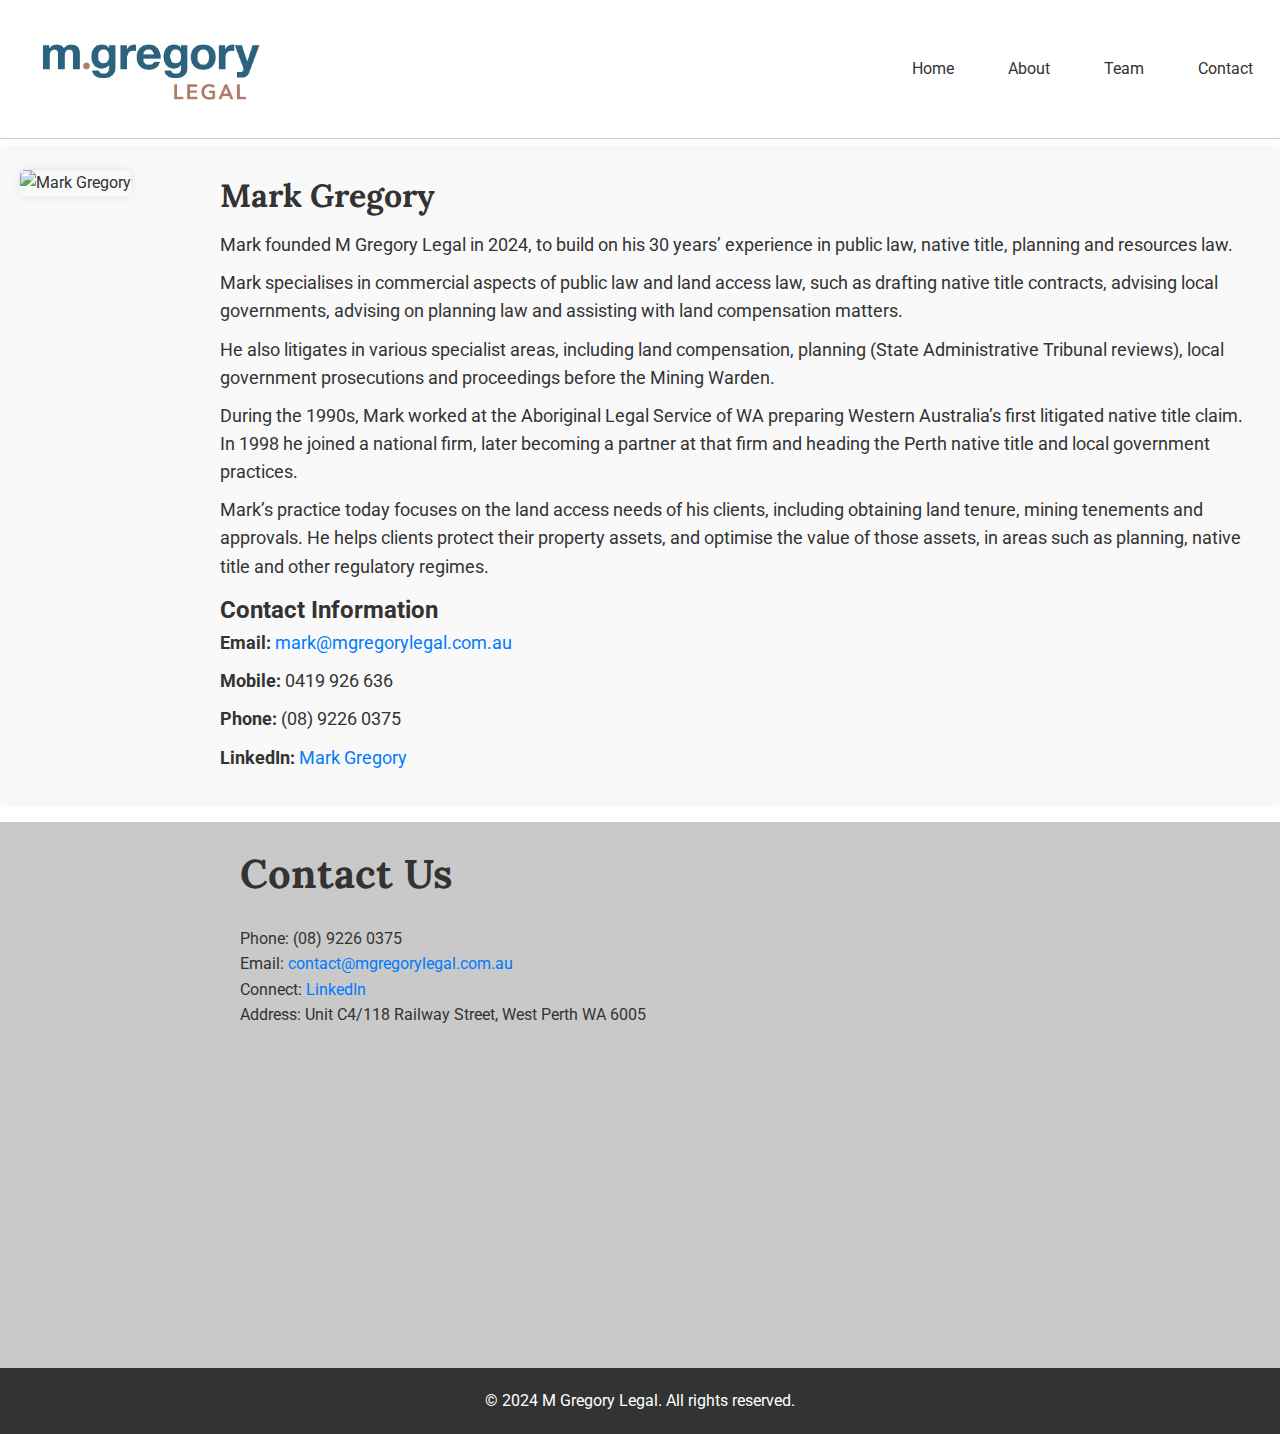
==== Mark-more-info.html @ 37e1bd3a "v2" ====
<!DOCTYPE html>
<html lang="en">
<head>
    <meta charset="UTF-8">
    <meta name="viewport" content="width=device-width, initial-scale=1.0">
    <title>More Info - Mark Gregory</title>
    <link rel="stylesheet" href="more-info.css">
    <link rel="stylesheet" href="https://fonts.googleapis.com/css2?family=Lora:wght@400;700&family=Roboto:wght@400;700&display=swap">
    <link rel="icon" href="favicon.ico" type="image/x-icon">
</head>
<body>
    <header id="header">
        <div class="container">
            <div class="logo"><a href="index.html#top"><img src="images/MG-logo.png" alt="M Gregory Legal Logo"></a></div>
            <nav>
                <ul>
                    <li><a href="index.html#top">Home</a></li>
                    <li><a href="index.html#about">About</a></li>
                    <li><a href="index.html#team">Team</a></li>
                    <li><a href="#contact">Contact</a></li>
                </ul>
            </nav>
        </div>
    </header>

    <main>
        <!-- Staff Info Section -->
        <section class="staff-info">
            <div class="staff-photo">
                <img src="https://via.placeholder.com/150" alt="Mark Gregory">
            </div>
            <div class="staff-details">
                <h1>Mark Gregory</h1>
                <p>Mark founded M Gregory Legal in 2024, to build on his 30 years’ experience in public law, native title, planning and resources law.</p>
                <p>Mark specialises in commercial aspects of public law and land access law, such as drafting native title contracts, advising local governments, advising on planning law and assisting with land compensation matters.</p>
                <p>He also litigates in various specialist areas, including land compensation, planning (State Administrative Tribunal reviews), local government prosecutions and proceedings before the Mining Warden.</p>
                <p>During the 1990s, Mark worked at the Aboriginal Legal Service of WA preparing Western Australia’s first litigated native title claim. In 1998 he joined a national firm, later becoming a partner at that firm and heading the Perth native title and local government practices.</p>
                <p>Mark’s practice today focuses on the land access needs of his clients, including obtaining land tenure, mining tenements and approvals. He helps clients protect their property assets, and optimise the value of those assets, in areas such as planning, native title and other regulatory regimes.</p>
                <h2>Contact Information</h2>
                <p><strong>Email:</strong> <a href="mailto:mark@mgregorylegal.com.au">mark@mgregorylegal.com.au</a></p>
                <p><strong>Mobile:</strong> 0419 926 636</p>
                <p><strong>Phone:</strong> (08) 9226 0375</p>
                <p><strong>LinkedIn:</strong> <a href="https://www.linkedin.com/in/mark-gregory-63457322/">Mark Gregory</a></p>
            </div>
        </section>

        <!-- Contact Section -->
        <section id="contact" class="contact">
            <div class="content">
                <h2 class="section-title">Contact Us</h2>
                <p>Phone: <span id="phone"></span></p>
                <p>Email: <span id="email"></span></p>
                <p>Connect: <a href="#">LinkedIn</a></p>
                <p>Address: Unit C4/118 Railway Street, West Perth WA 6005</p>
                <div id="map"></div>
            </div>
        </section>
    </main>

    <footer>
        <div class="container">
            <p>&copy; 2024 M Gregory Legal. All rights reserved.</p>
        </div>
    </footer>

    <script>
        document.getElementById('phone').textContent = '(08) 9226 0375';
        document.getElementById('email').innerHTML = '<a href="mailto:contact@mgregorylegal.com.au">contact@mgregorylegal.com.au</a>';

        function initMap() {
            var location = { lat: -31.9505, lng: 115.8605 };
            var map = new google.maps.Map(document.getElementById("map"), {
                zoom: 14,
                center: location
            });
            var marker = new google.maps.Marker({
                position: location,
                map: map
            });
        }
    </script>
    <script async defer src="https://maps.googleapis.com/maps/api/js?key=AIzaSyBhS0p3uqye0umeR3EE-QV-bH2C4uokrwM&callback=initMap"></script>
</body>
</html>
---- more-info.css ----
/* Import Google Font */
@import url('https://fonts.googleapis.com/css2?family=Lora:wght@400;700&display=swap');
@import url('https://fonts.googleapis.com/css2?family=Roboto:wght@400;700&display=swap');

/* Reset default styles */
* {
    margin: 0;
    padding: 0;
    box-sizing: border-box;
}

/* Custom scrollbar */
::-webkit-scrollbar {
    width: 10px;
}

::-webkit-scrollbar-track {
    background: #f1f1f1;
}

::-webkit-scrollbar-thumb {
    background: #888;
    border-radius: 0; /* Remove rounded corners */
}

::-webkit-scrollbar-thumb:hover {
    background: #555;
}

/* Basic styling */
body {
    font-family: 'Roboto', sans-serif;
    color: #333;
    line-height: 1.6;
    overflow-x: hidden; /* Hide horizontal scrollbar */
}

.logo img {
    max-width: 300px; /* Adjust the size as needed */
    height: auto; /* Maintain aspect ratio */
}

header {
    background-color: #fff;
    color: #333;
    padding: 10px 0;
    position: fixed;
    width: 100%;
    z-index: 1000; /* Ensure header is on top */
    transition: background-color 0.3s ease;
    border-bottom: 1px solid #ccc;
}

header nav ul li a {
    text-decoration: none;
    color: #333; /* Default color */
    padding: 8px 12px;
    border-radius: 0; /* Remove rounded corners */
    transition: background-color 0.3s ease, color 0.3s ease, box-shadow 0.3s ease; /* Added transition for box-shadow */
}

header nav ul li a:hover {
    background-color: #eee;
    color: #333; /* Hover color */
    box-shadow: 5px 5px 7px rgba(0, 0, 0, 0.3); /* Slightly larger shadow on hover */
}

header.scroll {
    background-color: rgba(255, 255, 255, 0.9); /* Transparent header on scroll */
}

header .container {
    display: flex;
    justify-content: space-between;
    align-items: center;
}

header .logo {
    font-family: 'Lora', serif;
    font-size: 1.5em;
}

header .logo a {
    text-decoration: none;
    color: #333;
}

header nav ul {
    list-style-type: none;
    display: flex;
}

header nav ul li {
    margin: 0 15px;
}

header nav ul li a {
    text-decoration: none;
    color: #333;
    padding: 8px 12px;
    transition: background-color 0.3s ease;
}

header nav ul li a:hover {
    background-color: #eee;
}

main {
    padding-top: 150px; /* Increase padding to add more spacing from the top for desktop */
}

section {
    padding: 20px 20px;
}

.banner {
    width: 100%;
    height: auto;
    margin-bottom: 10px; /* Adjusted to bring the image up */
    padding-top: 80px; /* Adjusted to bring the image up */
}

.banner img {
    width: 100%;
    height: auto;
    object-fit: cover;
}

.service-nav {
    background-color: #f0f0f0;
    padding: 5px 0; /* Adjust padding to shrink the gap */
    border-bottom: 1px solid #ccc;
    text-align: center;
    margin-top: -20px; /* Adjust margin to further reduce the gap */
}

.service-nav h2 {
    font-family: 'Lora', serif;
    font-size: 1.5em;
    margin-bottom: 10px;
}

.service-nav ul {
    list-style: none;
    padding: 0;
}

.service-nav ul li {
    display: inline;
    margin: 0 10px;
}

.service-nav ul li a {
    text-decoration: none;
    color: #333;
    padding: 5px 10px;
    transition: background-color 0.3s ease, color 0.3s ease, box-shadow 0.3s ease; /* Added transition for box-shadow */
}

.service-nav ul li a:hover {
    background-color: #ddd;
    color: #333; /* Hover color */
}

.service-description {
    max-width: 800px;
    margin: 0 auto;
    text-align: left;
}

.service-description h1 {
    font-family: 'Lora', serif;
    font-size: 2em;
    margin-bottom: 20px;
}

.service-description p {
    font-size: 1.2em;
    margin-bottom: 20px;
}

/* Staff Info Section */
.staff-info {
    display: flex;
    flex-direction: row;
    padding: 20px;
    background-color: #f9f9f9;
    border-radius: 5px;
    box-shadow: 0 0 10px rgba(0, 0, 0, 0.1);
    margin-bottom: 20px;
}

.staff-photo {
    flex: 0 0 200px; /* Fix the width of the photo container */
    padding-right: 20px;
}

.staff-photo img {
    width: 100%;
    height: auto;
    border-radius: 5px; /* Rounded corners for the image */
    box-shadow: 0 0 10px rgba(0, 0, 0, 0.1);
}

.staff-details {
    flex: 1;
}

.staff-details h1 {
    font-family: 'Lora', serif;
    font-size: 2em;
    margin-bottom: 10px;
}

.staff-details p {
    font-size: 1.1em;
    margin-bottom: 10px;
}

.contact {
    background-color: #c9c9c9; /* Darkest grey for Contact section */
}

.contact .content {
    max-width: 800px;
    margin: 0 auto;
    text-align: left;
}

.contact h2 {
    font-family: 'Lora', serif; /* Change font to Lora */
    font-size: 2.5em;
    margin-bottom: 20px;
}

#map {
    height: 300px;
    width: 100%;
    margin-top: 20px;
}

footer {
    text-align: center;
    padding: 20px 0;
    background-color: #333;
    color: #fff;
}

/* Link colors */
a {
    color: #007BFF;
    text-decoration: none;
}

a:hover {
    color: #0056b3;
}

a:active {
    color: #0056b3;
}

/* Ensure section titles use the Lora font */
.section-title {
    font-family: 'Lora', serif;
    font-size: 2em;
    margin-bottom: 20px;
}

/* Media Queries for Responsive Design */
@media (max-width: 1200px) {
    .service-description h1 {
        font-size: 1.8em;
    }
    .service-description p {
        font-size: 1.1em;
    }
}

@media (max-width: 768px) {
    header nav ul {
        display: none; /* Hide the navigation options */
    }

    .hamburger {
        display: flex;
    }
    
    .logo {
        margin: 0 auto; /* Center the logo */
    }

    .service-nav h2 {
        font-size: 1.3em;
    }

    .service-description h1 {
        font-size: 1.6em;
    }
    .service-description p {
        font-size: 1em;
    }

    .contact h2 {
        font-size: 2em;
    }

    .banner {
        padding-top: 60px; /* Adjust padding to bring the image up */
    }

    .service-nav ul {
        display: flex;
        flex-direction: column;
        align-items: center;
    }

    .service-nav ul li {
        margin: 10px 0;
    }

    .staff-info {
        flex-direction: column;
        text-align: center;
        padding-top: 100px; /* Add padding to prevent clipping the header */
    }

    .staff-photo {
        padding-right: 0;
        margin-bottom: 20px;
    }

    .contact h2 {
        font-size: 1.8em;
    }
}

@media (max-width: 480px) {
    .service-nav h2 {
        font-size: 1.2em;
    }

    .service-description h1 {
        font-size: 1.4em;
    }
    .service-description p {
        font-size: 0.9em;
    }

    .contact h2 {
        font-size: 1.8em;
    }

    .logo img {
        max-width: 150px; /* Adjusted size for smaller screens */
    }

    header .logo {
        font-size: 1em; /* Adjusted size for smaller screens */
    }

    .banner {
        padding-top: 40px; /* Further adjustment to bring the image up */
    }

    .service-nav ul {
        display: flex;
        flex-direction: column;
        align-items: center;
    }

    .service-nav ul li {
        margin: 5px 0;
    }

    .service-nav ul li a {
        border: 1px solid #333; /* Add border to buttons on mobile */
        border-radius: 0; /* Remove rounded corners */
        padding: 8px 12px; /* Adjust padding */
    }

    .banner img {
        object-fit: contain; /* Adjust image fit */
        height: auto;
    }

    main {
        padding-top: 80px; /* Reduce padding for mobile */
    }

    .staff-info {
        padding-top: 80px; /* Reduce padding for mobile */
    }
}
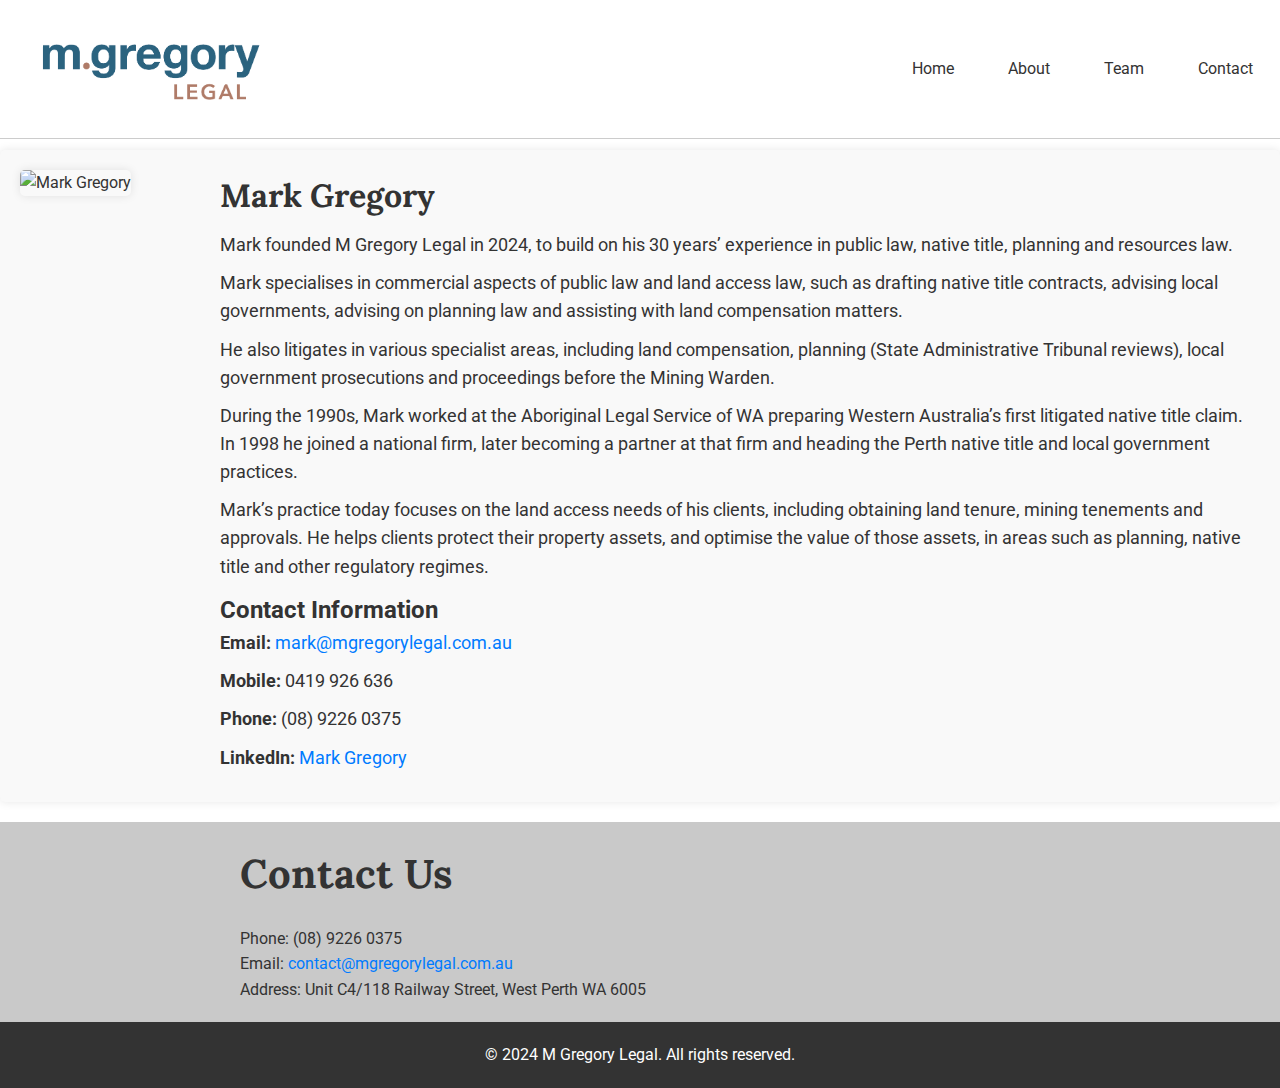
==== commit 03bc4eb0: "test phone 2" ====
--- a/Mark-more-info.html
+++ b/Mark-more-info.html
@@ -37,10 +37,10 @@
                 <p>During the 1990s, Mark worked at the Aboriginal Legal Service of WA preparing Western Australia’s first litigated native title claim. In 1998 he joined a national firm, later becoming a partner at that firm and heading the Perth native title and local government practices.</p>
                 <p>Mark’s practice today focuses on the land access needs of his clients, including obtaining land tenure, mining tenements and approvals. He helps clients protect their property assets, and optimise the value of those assets, in areas such as planning, native title and other regulatory regimes.</p>
                 <h2>Contact Information</h2>
-                <p><strong>Email:</strong> <a href="mailto:mark@mgregorylegal.com.au">mark@mgregorylegal.com.au</a></p>
-                <p><strong>Mobile:</strong> 0419 926 636</p>
-                <p><strong>Phone:</strong> (08) 9226 0375</p>
-                <p><strong>LinkedIn:</strong> <a href="https://www.linkedin.com/in/mark-gregory-63457322/">Mark Gregory</a></p>
+                <p><strong>Email:</strong> <span id="mark-email"></span></p>
+                <p><strong>Mobile:</strong> <span id="mark-mobile"></span></p>
+                <p><strong>Phone:</strong> <span id="mark-phone"></span></p>
+                <p><strong>LinkedIn:</strong> <span id="mark-linkedin"></span></p>
             </div>
         </section>
 
@@ -48,11 +48,9 @@
         <section id="contact" class="contact">
             <div class="content">
                 <h2 class="section-title">Contact Us</h2>
-                <p>Phone: <span id="phone"></span></p>
-                <p>Email: <span id="email"></span></p>
-                <p>Connect: <a href="#">LinkedIn</a></p>
+                <p>Phone: <span id="contact-phone"></span></p>
+                <p>Email: <span id="contact-email"></span></p>
                 <p>Address: Unit C4/118 Railway Street, West Perth WA 6005</p>
-                <div id="map"></div>
             </div>
         </section>
     </main>
@@ -62,23 +60,27 @@
             <p>&copy; 2024 M Gregory Legal. All rights reserved.</p>
         </div>
     </footer>
+    <script>
+        document.querySelectorAll('header nav ul li a, .service-nav ul li a').forEach(anchor => {
+            anchor.addEventListener('click', function(e) {
+                const href = this.getAttribute('href');
+                if (href.startsWith('#')) {
+                    e.preventDefault();
+                    document.querySelector(href).scrollIntoView({
+                        behavior: 'smooth'
+                    });
+                }
+            });
+        });
 
-    <script>
-        document.getElementById('phone').textContent = '(08) 9226 0375';
-        document.getElementById('email').innerHTML = '<a href="mailto:contact@mgregorylegal.com.au">contact@mgregorylegal.com.au</a>';
+        // Anti-scraping measures for contact info
+        document.getElementById('mark-email').innerHTML = '<a href="mailto:mark@mgregorylegal.com.au">mark@mgregorylegal.com.au</a>';
+        document.getElementById('mark-mobile').textContent = '0419 926 636';
+        document.getElementById('mark-phone').textContent = '(08) 9226 0375';
+        document.getElementById('mark-linkedin').innerHTML = '<a href="https://www.linkedin.com/in/mark-gregory-63457322/">Mark Gregory</a>';
 
-        function initMap() {
-            var location = { lat: -31.9505, lng: 115.8605 };
-            var map = new google.maps.Map(document.getElementById("map"), {
-                zoom: 14,
-                center: location
-            });
-            var marker = new google.maps.Marker({
-                position: location,
-                map: map
-            });
-        }
+        document.getElementById('contact-phone').textContent = '(08) 9226 0375';
+        document.getElementById('contact-email').innerHTML = '<a href="mailto:contact@mgregorylegal.com.au">contact@mgregorylegal.com.au</a>';
     </script>
-    <script async defer src="https://maps.googleapis.com/maps/api/js?key=AIzaSyBhS0p3uqye0umeR3EE-QV-bH2C4uokrwM&callback=initMap"></script>
 </body>
 </html>
--- a/more-info.css
+++ b/more-info.css
@@ -20,7 +20,7 @@
 
 ::-webkit-scrollbar-thumb {
     background: #888;
-    border-radius: 0; /* Remove rounded corners */
+    border-radius: 0; 
 }
 
 ::-webkit-scrollbar-thumb:hover {
@@ -32,12 +32,12 @@
     font-family: 'Roboto', sans-serif;
     color: #333;
     line-height: 1.6;
-    overflow-x: hidden; /* Hide horizontal scrollbar */
+    overflow-x: hidden; 
 }
 
 .logo img {
-    max-width: 300px; /* Adjust the size as needed */
-    height: auto; /* Maintain aspect ratio */
+    max-width: 300px; 
+    height: auto; 
 }
 
 header {
@@ -46,27 +46,27 @@
     padding: 10px 0;
     position: fixed;
     width: 100%;
-    z-index: 1000; /* Ensure header is on top */
+    z-index: 1000; 
     transition: background-color 0.3s ease;
     border-bottom: 1px solid #ccc;
 }
 
 header nav ul li a {
     text-decoration: none;
-    color: #333; /* Default color */
+    color: #333;
     padding: 8px 12px;
-    border-radius: 0; /* Remove rounded corners */
-    transition: background-color 0.3s ease, color 0.3s ease, box-shadow 0.3s ease; /* Added transition for box-shadow */
+    border-radius: 0; 
+    transition: background-color 0.3s ease, color 0.3s ease, box-shadow 0.3s ease; 
 }
 
 header nav ul li a:hover {
     background-color: #eee;
-    color: #333; /* Hover color */
-    box-shadow: 5px 5px 7px rgba(0, 0, 0, 0.3); /* Slightly larger shadow on hover */
+    color: #333; 
+    box-shadow: 5px 5px 7px rgba(0, 0, 0, 0.3); 
 }
 
 header.scroll {
-    background-color: rgba(255, 255, 255, 0.9); /* Transparent header on scroll */
+    background-color: rgba(255, 255, 255, 0.9);
 }
 
 header .container {
@@ -106,7 +106,7 @@
 }
 
 main {
-    padding-top: 150px; /* Increase padding to add more spacing from the top for desktop */
+    padding-top: 150px; 
 }
 
 section {
@@ -116,8 +116,8 @@
 .banner {
     width: 100%;
     height: auto;
-    margin-bottom: 10px; /* Adjusted to bring the image up */
-    padding-top: 80px; /* Adjusted to bring the image up */
+    margin-bottom: 10px; 
+    padding-top: 80px; 
 }
 
 .banner img {
@@ -128,10 +128,10 @@
 
 .service-nav {
     background-color: #f0f0f0;
-    padding: 5px 0; /* Adjust padding to shrink the gap */
+    padding: 5px 0;
     border-bottom: 1px solid #ccc;
     text-align: center;
-    margin-top: -20px; /* Adjust margin to further reduce the gap */
+    margin-top: -20px; 
 }
 
 .service-nav h2 {
@@ -154,12 +154,12 @@
     text-decoration: none;
     color: #333;
     padding: 5px 10px;
-    transition: background-color 0.3s ease, color 0.3s ease, box-shadow 0.3s ease; /* Added transition for box-shadow */
+    transition: background-color 0.3s ease, color 0.3s ease, box-shadow 0.3s ease; 
 }
 
 .service-nav ul li a:hover {
     background-color: #ddd;
-    color: #333; /* Hover color */
+    color: #333; 
 }
 
 .service-description {
@@ -191,14 +191,14 @@
 }
 
 .staff-photo {
-    flex: 0 0 200px; /* Fix the width of the photo container */
+    flex: 0 0 200px; 
     padding-right: 20px;
 }
 
 .staff-photo img {
     width: 100%;
     height: auto;
-    border-radius: 5px; /* Rounded corners for the image */
+    border-radius: 5px; 
     box-shadow: 0 0 10px rgba(0, 0, 0, 0.1);
 }
 
@@ -218,7 +218,7 @@
 }
 
 .contact {
-    background-color: #c9c9c9; /* Darkest grey for Contact section */
+    background-color: #c9c9c9; 
 }
 
 .contact .content {
@@ -228,7 +228,7 @@
 }
 
 .contact h2 {
-    font-family: 'Lora', serif; /* Change font to Lora */
+    font-family: 'Lora', serif; 
     font-size: 2.5em;
     margin-bottom: 20px;
 }
@@ -279,7 +279,7 @@
 
 @media (max-width: 768px) {
     header nav ul {
-        display: none; /* Hide the navigation options */
+        display: none; 
     }
 
     .hamburger {
@@ -287,7 +287,7 @@
     }
     
     .logo {
-        margin: 0 auto; /* Center the logo */
+        margin: 0 auto; 
     }
 
     .service-nav h2 {
@@ -306,7 +306,7 @@
     }
 
     .banner {
-        padding-top: 60px; /* Adjust padding to bring the image up */
+        padding-top: 60px; 
     }
 
     .service-nav ul {
@@ -322,7 +322,7 @@
     .staff-info {
         flex-direction: column;
         text-align: center;
-        padding-top: 100px; /* Add padding to prevent clipping the header */
+        padding-top: 100px; 
     }
 
     .staff-photo {
@@ -352,15 +352,15 @@
     }
 
     .logo img {
-        max-width: 150px; /* Adjusted size for smaller screens */
+        max-width: 150px; 
     }
 
     header .logo {
-        font-size: 1em; /* Adjusted size for smaller screens */
+        font-size: 1em; 
     }
 
     .banner {
-        padding-top: 40px; /* Further adjustment to bring the image up */
+        padding-top: 40px; 
     }
 
     .service-nav ul {
@@ -374,21 +374,21 @@
     }
 
     .service-nav ul li a {
-        border: 1px solid #333; /* Add border to buttons on mobile */
-        border-radius: 0; /* Remove rounded corners */
-        padding: 8px 12px; /* Adjust padding */
+        border: 1px solid #333; 
+        border-radius: 0; 
+        padding: 8px 12px; 
     }
 
     .banner img {
-        object-fit: contain; /* Adjust image fit */
+        object-fit: contain; 
         height: auto;
     }
 
     main {
-        padding-top: 80px; /* Reduce padding for mobile */
+        padding-top: 80px; 
     }
 
     .staff-info {
-        padding-top: 80px; /* Reduce padding for mobile */
-    }
-}
+        padding-top: 80px;
+    }
+}
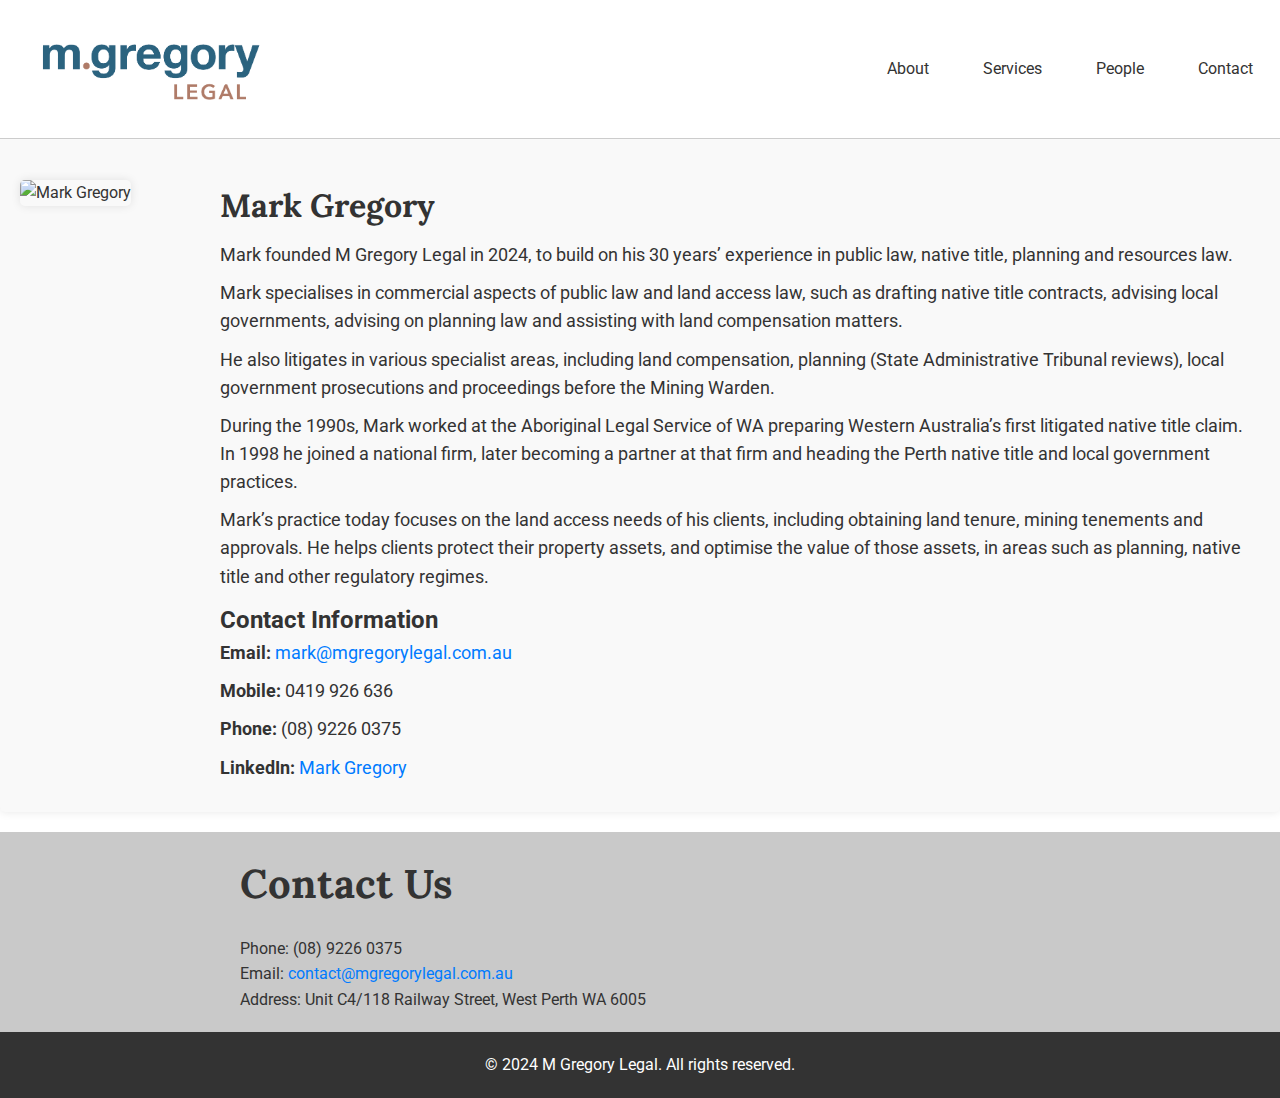
==== commit 69e84081: "v4" ====
--- a/Mark-more-info.html
+++ b/Mark-more-info.html
@@ -11,14 +11,28 @@
 <body>
     <header id="header">
         <div class="container">
-            <div class="logo"><a href="index.html#top"><img src="images/MG-logo.png" alt="M Gregory Legal Logo"></a></div>
+            <div class="logo"><a href="index.html"><img src="images/MG-logo.png" alt="M Gregory Legal Logo"></a></div>
             <nav>
-                <ul>
-                    <li><a href="index.html#top">Home</a></li>
+                <ul class="nav-links">
                     <li><a href="index.html#about">About</a></li>
-                    <li><a href="index.html#team">Team</a></li>
+                    <li class="services-dropdown">
+                        <a href="javascript:void(0)" id="services-dropdown-btn">Services</a>
+                        <ul class="dropdown">
+                            <li><a href="Service-Native-Title-Aboriginal-Heritage.html">Native Title</a></li>
+                            <li><a href="Service-Planning-Environmental-Law.html">Planning & Environmental</a></li>
+                            <li><a href="Service-Local-Government-Law.html">Local Government</a></li>
+                            <li><a href="Service-Contracts-Commercial-Law.html">Contracts & Commercial</a></li>
+                        </ul>
+                    </li>
+                    <li><a href="staff.html">People</a></li>
                     <li><a href="#contact">Contact</a></li>
                 </ul>
+                <div class="hamburger" id="hamburger">
+                    <div></div>
+                    <div></div>
+                    <div></div>
+                </div>
+                <div class="close-btn" id="close-btn">&times;</div>
             </nav>
         </div>
     </header>
@@ -61,6 +75,7 @@
         </div>
     </footer>
     <script>
+        // Smooth scrolling for navigation links
         document.querySelectorAll('header nav ul li a, .service-nav ul li a').forEach(anchor => {
             anchor.addEventListener('click', function(e) {
                 const href = this.getAttribute('href');
@@ -81,6 +96,29 @@
 
         document.getElementById('contact-phone').textContent = '(08) 9226 0375';
         document.getElementById('contact-email').innerHTML = '<a href="mailto:contact@mgregorylegal.com.au">contact@mgregorylegal.com.au</a>';
+
+        // Toggle hamburger menu
+        document.querySelector('.hamburger').addEventListener('click', function() {
+            document.querySelector('.nav-links').classList.toggle('nav-active');
+            document.querySelector('.hamburger').classList.toggle('toggle');
+            document.querySelector('.close-btn').classList.toggle('visible');
+        });
+
+        // Close hamburger menu
+        document.querySelector('#close-btn').addEventListener('click', function() {
+            document.querySelector('.nav-links').classList.remove('nav-active');
+            document.querySelector('.hamburger').classList.remove('toggle');
+            document.querySelector('.close-btn').classList.remove('visible');
+        });
+
+        // Close hamburger menu on link click
+        document.querySelectorAll('.nav-links a').forEach(link => {
+            link.addEventListener('click', function() {
+                document.querySelector('.nav-links').classList.remove('nav-active');
+                document.querySelector('.hamburger').classList.remove('toggle');
+                document.querySelector('.close-btn').classList.remove('visible');
+            });
+        });
     </script>
 </body>
 </html>
--- a/more-info.css
+++ b/more-info.css
@@ -51,6 +51,32 @@
     border-bottom: 1px solid #ccc;
 }
 
+header .container {
+    display: flex;
+    justify-content: space-between;
+    align-items: center;
+}
+
+header .logo {
+    font-family: 'Lora', serif;
+    font-size: 1.5em;
+}
+
+header .logo a {
+    text-decoration: none;
+    color: #333;
+}
+
+header nav ul {
+    list-style-type: none;
+    display: flex;
+}
+
+header nav ul li {
+    margin: 0 15px;
+    position: relative;
+}
+
 header nav ul li a {
     text-decoration: none;
     color: #333;
@@ -65,48 +91,98 @@
     box-shadow: 5px 5px 7px rgba(0, 0, 0, 0.3); 
 }
 
-header.scroll {
-    background-color: rgba(255, 255, 255, 0.9);
-}
-
-header .container {
+header nav ul .dropdown {
+    display: none;
+    position: absolute;
+    background-color: #fff;
+    box-shadow: 0 8px 16px rgba(0, 0, 0, 0.2);
+    z-index: 1;
+    top: 100%;
+    left: 0;
+    min-width: 200px;
+    padding: 10px 0;
+}
+
+header nav ul li:hover .dropdown {
+    display: block;
+}
+
+header nav ul .dropdown li {
+    margin: 0;
+}
+
+header nav ul .dropdown li a {
+    padding: 10px;
+    display: block;
+}
+
+.hamburger {
+    display: none;
+    flex-direction: column;
+    cursor: pointer;
+}
+
+.hamburger div {
+    width: 25px;
+    height: 3px;
+    background-color: #333;
+    margin: 5px;
+    transition: all 0.3s ease;
+}
+
+.nav-active {
     display: flex;
-    justify-content: space-between;
-    align-items: center;
-}
-
-header .logo {
-    font-family: 'Lora', serif;
-    font-size: 1.5em;
-}
-
-header .logo a {
-    text-decoration: none;
-    color: #333;
-}
-
-header nav ul {
-    list-style-type: none;
-    display: flex;
-}
-
-header nav ul li {
-    margin: 0 15px;
-}
-
-header nav ul li a {
-    text-decoration: none;
-    color: #333;
-    padding: 8px 12px;
-    transition: background-color 0.3s ease;
-}
-
-header nav ul li a:hover {
-    background-color: #eee;
-}
-
+    flex-direction: column;
+    position: absolute;
+    top: 0;
+    left: 0;
+    width: 100%;
+    height: 100vh;
+    background-color: #fff;
+    text-align: center;
+    padding-top: 60px;
+}
+
+.nav-active li {
+    margin: 10px 0;
+}
+
+.nav-active .dropdown {
+    display: none;
+}
+
+.nav-active .services-dropdown:hover .dropdown {
+    display: block;
+}
+
+.toggle .hamburger div:nth-child(1) {
+    transform: rotate(-45deg) translate(-5px, 5px);
+}
+
+.toggle .hamburger div:nth-child(2) {
+    opacity: 0;
+}
+
+.toggle .hamburger div:nth-child(3) {
+    transform: rotate(45deg) translate(-5px, -5px);
+}
+
+.close-btn {
+    display: none;
+    position: absolute;
+    top: 15px;
+    right: 20px;
+    font-size: 2em;
+    cursor: pointer;
+}
+
+.close-btn.visible {
+    display: block;
+}
+
+/* Original content styling */
 main {
-    padding-top: 150px; 
+    padding-top: 30px; /* Adjusted padding to avoid clipping */
 }
 
 section {
@@ -116,8 +192,8 @@
 .banner {
     width: 100%;
     height: auto;
-    margin-bottom: 10px; 
-    padding-top: 80px; 
+    margin-bottom: 10px;
+    padding-top: 80px;
 }
 
 .banner img {
@@ -188,6 +264,7 @@
     border-radius: 5px;
     box-shadow: 0 0 10px rgba(0, 0, 0, 0.1);
     margin-bottom: 20px;
+    padding-top: 150px; /* Added more padding to the top */
 }
 
 .staff-photo {
@@ -309,6 +386,16 @@
         padding-top: 60px; 
     }
 
+    .nav-active .dropdown {
+        display: none;
+    }
+
+    .nav-active .services-dropdown:hover .dropdown {
+        display: block;
+        position: static;
+        box-shadow: none;
+    }
+
     .service-nav ul {
         display: flex;
         flex-direction: column;
@@ -322,12 +409,17 @@
     .staff-info {
         flex-direction: column;
         text-align: center;
-        padding-top: 100px; 
+        padding-top: 150px; /* Added more padding to the top */
     }
 
     .staff-photo {
         padding-right: 0;
         margin-bottom: 20px;
+        order: 2; /* Move the image to the bottom */
+    }
+
+    .staff-details {
+        order: 1;
     }
 
     .contact h2 {
@@ -385,10 +477,10 @@
     }
 
     main {
-        padding-top: 80px; 
+        padding-top: 120px; /* Adjusted padding to avoid clipping */
     }
 
     .staff-info {
-        padding-top: 80px;
-    }
-}
+        padding-top: 150px; /* Added more padding to the top */
+    }
+}
